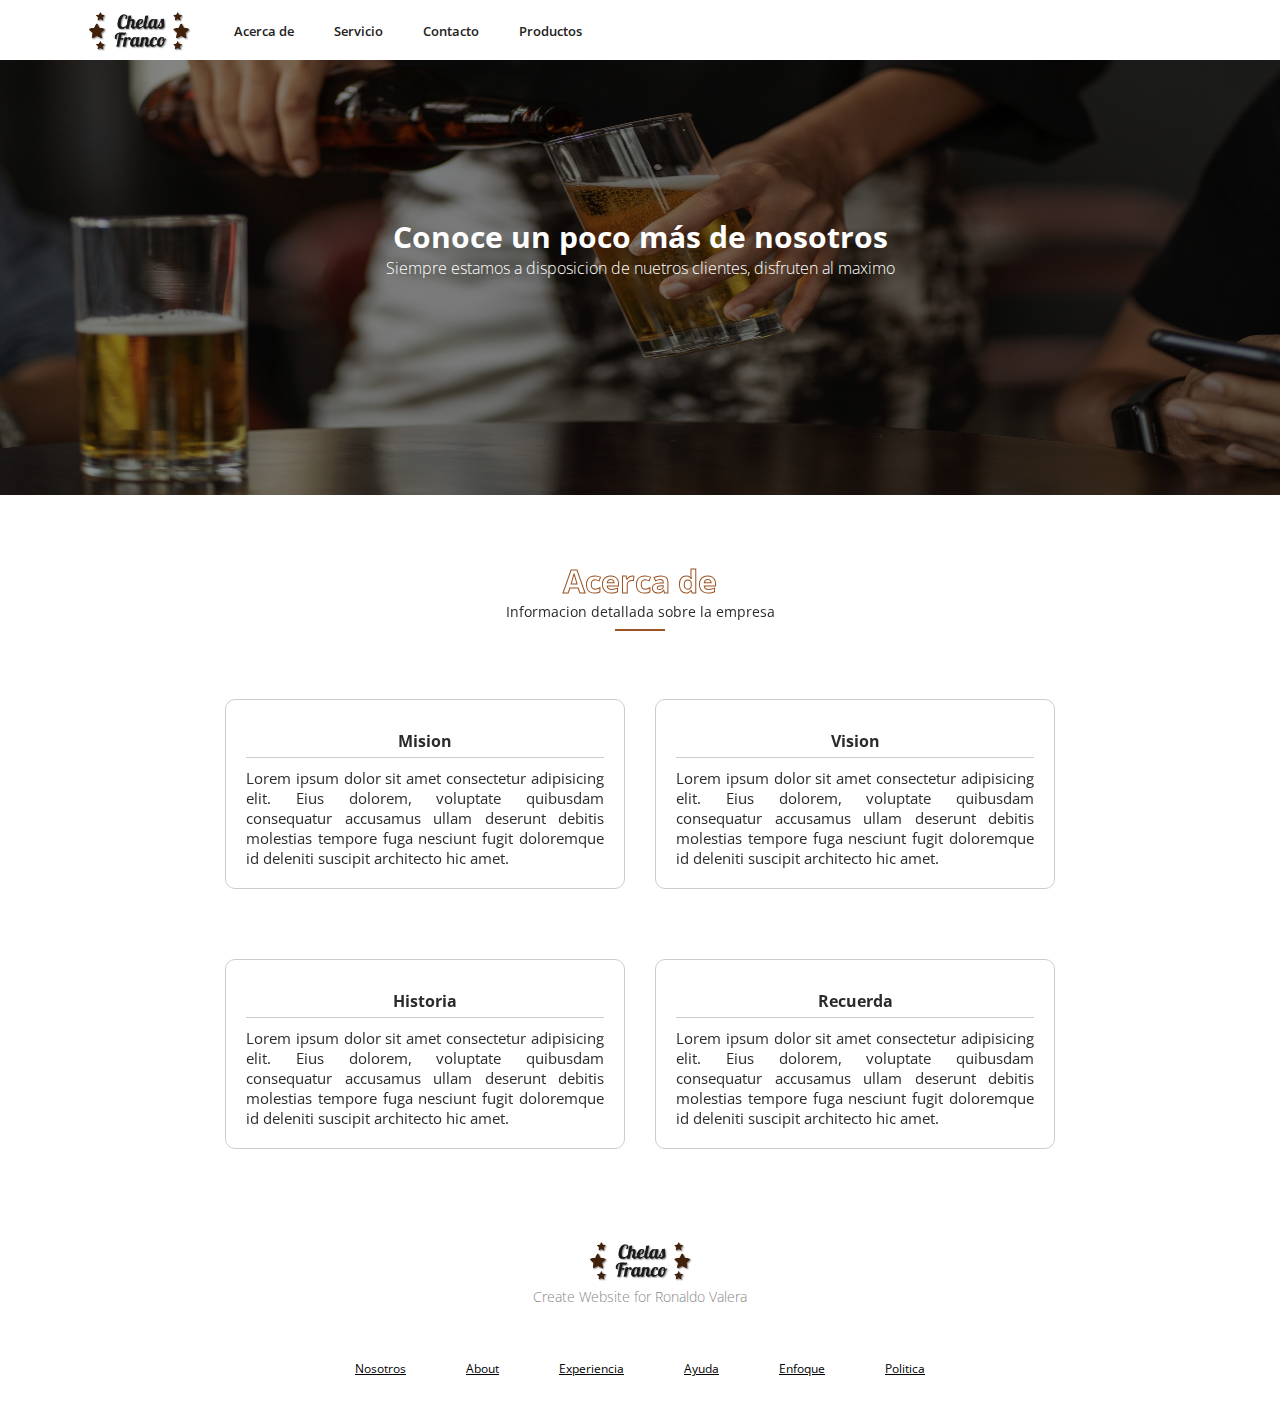
==== about.html @ 7041b20d "Add files via upload" ====
<html lang="es">

<head>
    <meta charset="UTF-8">
    <meta name="author" content="Ronaldo Valera">
    <meta name="viewport"
        content="width=device-width, user-scalable=no, initial-scale=1.0, maximum-scale=1.0, minimum-scale=1.0">
    <title>Nosotros</title>
    
    <link rel="stylesheet" href="css/about.css">
    <link rel="icon" href="imagenes/iconlo.png" type="image/x-icon" />
    <!--ICONOS FONTAWESONE-->
    <link rel="stylesheet" href="https://pro.fontawesome.com/releases/v5.10.0/css/all.css"
        integrity="sha384-AYmEC3Yw5cVb3ZcuHtOA93w35dYTsvhLPVnYs9eStHfGJvOvKxVfELGroGkvsg+p" crossorigin="anonymous" />
    <!--FUENTES GOOGLE ROBOTO-->
    <link rel="preconnect" href="https://fonts.gstatic.com">
<link href="https://fonts.googleapis.com/css2?family=Libre+Baskerville:ital,wght@0,400;0,700;1,400&family=Merriweather:ital,wght@0,300;0,400;0,700;1,300;1,400&display=swap" rel="stylesheet">
    <link rel="preconnect" href="https://fonts.gstatic.com">
<link href="https://fonts.googleapis.com/css2?family=Libre+Baskerville:ital,wght@0,400;0,700;1,400&display=swap" rel="stylesheet">
    <link rel="preconnect" href="https://fonts.gstatic.com">
    <link href="https://fonts.googleapis.com/css2?family=Roboto:wght@100;300;400;500;700;900&display=swap"
        rel="stylesheet">
    <link rel="preconnect" href="https://fonts.gstatic.com">
    <link href="https://fonts.googleapis.com/css2?family=Open+Sans:wght@300;400;600;700&display=swap" rel="stylesheet">
    <script src="animations/scrollreveal.js"></script>
</head>

<body>
    <header>
        <nav class="animacionTop">
            <div class="bloqueUno">
                <a href="index.html"><img src="imagenes/negro.png" width="150px"></a>
                <div class="boton btnSup">
                    <i class="fas fa-bars"></i>
                </div>

            </div>
            <div class="bloqueDos show">
                <ul class="list-uno">
                    <li><a class="items" href="about.html">Acerca de</a></li>
                        <li><a class="items" href="service.html">Servicio</a></li>
                        <li><a class="items" href="contacto.html">Contacto</a></li>
                        <li><a class="items" href="typePlants.html">Productos</a></li>

                </ul>
                <ul class="list-dos">
                    <li><a class="fab fa-facebook-square"></a></li>
                    <li><a class="fab fa-instagram"></a></li>
                    <li><a class="fab fa-twitter-square"></a></li>
                </ul>
            </div>
        </nav>
    </header>

    <section class="fondo-cuadro">
        <img src="imagenes/about.jpg" alt="">
        <div class="title--cuadro">
        <h3>Conoce un poco más de nosotros</h3>
        <p>Siempre estamos a disposicion de nuetros clientes, disfruten al maximo</p>
    </div>
    </section>

    

    <div class="plants-import animacionBottom">
        <h1>Acerca de</h1>
        <p class="before-p">Informacion detallada sobre la empresa</p>
        <div class="group-plants">
            
            <div class="punto1 text-plants">
                <h5>Mision</h5>
                <p>Lorem ipsum dolor sit amet consectetur adipisicing elit. Eius dolorem, voluptate quibusdam
                    consequatur accusamus ullam deserunt debitis molestias tempore fuga nesciunt fugit doloremque id
                    deleniti suscipit architecto hic amet.</p>
            </div>
            <div class="punto2 text-plants">
                <h5>Vision</h5>
                <p>Lorem ipsum dolor sit amet consectetur adipisicing elit. Eius dolorem, voluptate quibusdam
                    consequatur accusamus ullam deserunt debitis molestias tempore fuga nesciunt fugit doloremque id
                    deleniti suscipit architecto hic amet.</p>
            </div>
            <div class="punto3 text-plants">
                <h5>Historia</h5>
                <p>Lorem ipsum dolor sit amet consectetur adipisicing elit. Eius dolorem, voluptate quibusdam
                    consequatur accusamus ullam deserunt debitis molestias tempore fuga nesciunt fugit doloremque id
                    deleniti suscipit architecto hic amet.</p>
            </div>
            <div class="punto4 text-plants">
                <h5>Recuerda</h5>
                <p>Lorem ipsum dolor sit amet consectetur adipisicing elit. Eius dolorem, voluptate quibusdam
                    consequatur accusamus ullam deserunt debitis molestias tempore fuga nesciunt fugit doloremque id
                    deleniti suscipit architecto hic amet.</p>
            </div>
        </div>

    </div>

    <footer>
        <div class="logo-foot">
            <img src="imagenes/negro.png" alt="" width="150px">
            <p>Create Website for Ronaldo Valera</p>
            <ul class="list-redes-foot">
                <li><a class="fab fa-facebook-square"></a></li>
                <li><a class="fab fa-instagram"></a></li>
                <li><a class="fab fa-twitter-square"></a></li>
            </ul>
        </div>
        <div class="foot">
            <ul>
                <li><a href="">Nosotros</a></li>
                <li><a href="">About</a></li>
                <li><a href="">Experiencia</a></li>
                <li><a href="">Ayuda</a></li>
                <li><a href="">Enfoque </a></li>
                <li><a class="ultimo" href="">Politica</a></li>

            </ul>
        </div>
    </footer>

    <script src="navmain.js"></script>
    <script src="animations/animateScroll.js"></script>
</body>

</html>
---- css/about.css ----
* {
  margin: 0;
  padding: 0;
  box-sizing: border-box;
  font-family: "Open Sans", sans-serif;
}

ul {
  list-style: none;
}

body {
  overflow-x: hidden;
}

ul {
  list-style: none;
}

nav {
  display: flex;
  width: 100%;
  position: fixed;
  top: 0;
  height: 60px;
  padding: 0 5%;
  margin: 0;
  z-index: 2;
  background-color: white;
}

nav .bloqueUno {
  display: flex;
  align-items: center;
  justify-content: space-between;
  color: white;
}

.boton {
  font-size: 23px;
  margin-right: 5%;
  visibility: hidden;
}

nav .bloqueDos {
  width: 100%;
  display: flex;
  align-items: center;
  justify-content: space-between;
}

nav .bloqueDos .list-uno {
  display: flex;
  align-items: center;
  margin: 0;
}

nav .bloqueDos .list-uno li {
  margin: 0 10px;
}

nav .bloqueDos .list-uno li a {
  text-decoration: none;
  color: #222222;
  font-size: 13px;
  font-weight: 600;
  padding: 10px;
}

nav .bloqueDos .list-uno li a:hover {
  transition: 0.5s;
  border-radius: 10px;
  color: rgba(151, 78, 29, 0.973);
}

nav .bloqueDos .list-dos {
  display: flex;
  align-items: center;
}

nav .bloqueDos .list-dos li {
  margin: 0 5px;
}

nav .bloqueDos .list-dos a {
  color: #888;
  font-size: 14px;
  cursor: pointer;
}

nav .bloqueDos .list-dos a:hover {
  color: #e4ac33;
  transition: 0.5s;
}

@media (min-width: 768px) and (max-width: 1024px) {
  nav {
    flex-direction: column;
    margin: 0;
    padding: 0;
    width: 100%;
    background-color: white;
  }

  .bloqueUno {
    padding: 0 5%;
    position: relative;
    top: 5px;
  }

  .bloqueDos {
    flex-direction: column;
    padding: 0;
    width: 100%;
    background-color: white;
    padding: 20px;
    position: relative;
    top: 0;
    transition: 0.5s ease-in-out;
    z-index: -1;
    border-top: 1px solid #ccc;
  }

  .bloqueDos.show {
    top: -500px;
  }

  .list-uno {
    flex-direction: column;
  }
  .list-uno li {
    padding: 5px;
  }

  .list-dos {
    margin: 10px 0 0 0;
  }

  .boton {
    visibility: visible;
  }
  .boton i {
    color: black;
    font-size: 25px;
  }
}
@media (min-width: 320px) and (max-width: 480px) {
  nav {
    flex-direction: column;
    margin: 0;
    padding: 0;
    width: 100%;
    height: 50px;
    background-color: white;
  }

  .bloqueUno {
    padding: 0 5% 2% 5%;
    position: relative;
    top: 5px;
  }
  .bloqueUno img {
    width: 100px;
  }

  .bloqueDos {
    flex-direction: column;
    padding: 0;
    width: 100%;
    background-color: white;
    padding: 20px;
    position: relative;
    top: -2px;
    transition: 0.5s ease-in-out;
    z-index: -1;
    border-top: 1px solid #ccc;
  }

  .bloqueDos.show {
    top: -500px;
  }

  .list-uno {
    flex-direction: column;
  }
  .list-uno li {
    padding: 5px;
  }

  .list-dos {
    margin: 10px 0 0 0;
  }

  .boton {
    visibility: visible;
  }
  .boton i {
    color: black;
    font-size: 15px;
  }
}
.fondo-cuadro {
  width: 100%;
  height: 55vh;
  padding: 0;
  margin: 0;
  position: relative;
  top: 0;
  left: 0;
  background: linear-gradient(to right, rgba(0, 0, 0, 0.418), rgba(0, 0, 0, 0.555));
}
.fondo-cuadro img {
  position: absolute;
  top: 0;
  left: 0;
  width: 100%;
  height: 100%;
  z-index: -1;
  background: #1a1a1a;
  background-position: center;
  background-size: cover;
  background-attachment: fixed;
}
.fondo-cuadro h3 {
  color: white;
  font-size: 30px;
}
.fondo-cuadro p {
  color: white;
  font-weight: 200;
}

.title--cuadro {
  width: 100%;
  height: 100%;
  display: flex;
  align-items: center;
  justify-content: center;
  flex-direction: column;
}

.julia {
  padding: 10% 10% 5% 10%;
  display: flex;
  align-items: center;
  justify-content: space-around;
}

.imagen-julia img {
  width: 40%;
  width: 200px;
}

.text-julia {
  width: 60%;
  text-align: center;
}

.text-julia h3 {
  font-size: 18px;
  color: #2b2b2b;
}

.text-julia h5 {
  display: inline-block;
  margin: 10px 0;
  padding: 3px 0;
  color: #2b2b2b;
  border-bottom: 1px solid #E0E0E0;
}

.text-julia p {
  font-size: 15px;
  font-weight: 300;
}

/*PLANTA GIF */
.plants-import {
  width: 100%;
  padding: 5%;
  display: flex;
  align-items: center;
  justify-content: center;
  flex-direction: column;
}
.plants-import h1 {
  text-align: center;
  -webkit-text-stroke: 1px rgba(151, 78, 29, 0.973);
  color: transparent;
}
.plants-import p {
  font-weight: 400;
}
.plants-import .before-p {
  color: #2b2b2b;
  position: relative;
  display: flex;
  align-items: center;
  justify-content: center;
  font-size: 14px;
  margin: 0 0 5% 0;
}
.plants-import .before-p::before {
  content: "";
  width: 50px;
  height: 2px;
  background-color: rgba(151, 78, 29, 0.973);
  position: absolute;
  bottom: -10px;
}
.plants-import .group-plants {
  display: grid;
  grid-template-columns: repeat(2, 1fr);
  grid-gap: 30px;
  position: relative;
}
.plants-import .group-plants .text-plants {
  width: 400px;
  height: 190px;
  margin: 20px 0;
  padding: 20px;
  border-radius: 10px;
  border: 1px solid #ccc;
  cursor: pointer;
  box-shadow: 0 0 #e4ac33 inset;
}
.plants-import .group-plants .text-plants h5 {
  color: #2b2b2b;
  font-size: 16px;
  padding: 0 0 5px 0;
  margin: 10px 0;
  border-bottom: 1px solid #ccc;
  text-align: center;
}
.plants-import .group-plants .text-plants p {
  text-align: justify;
  font-weight: 400;
  font-size: 15px;
  color: #2b2b2b;
}
.plants-import .group-plants .text-plants:hover {
  transition: 0.5s ease-in-out;
  box-shadow: 0 -300px #e4ac33 inset;
}
.plants-import .group-plants .text-plants:hover p {
  color: white;
}
.plants-import .group-plants .text-plants:hover h5 {
  color: black;
  border-bottom: 1px solid #e4ac33;
}

footer {
  width: 100%;
  padding: 0 5%;
  display: flex;
  align-items: center;
  justify-content: space-between;
  flex-direction: column;
}
footer .logo-foot {
  display: flex;
  align-items: center;
  justify-content: center;
  flex-direction: column;
}
footer .logo-foot p {
  font-size: 14px;
  font-weight: 200;
  color: #888;
}
footer .logo-foot .list-redes-foot {
  display: flex;
  align-items: center;
}
footer .logo-foot .list-redes-foot li {
  margin: 10px;
}
footer .logo-foot .list-redes-foot li a {
  color: #888;
  cursor: pointer;
}
footer .logo-foot .list-redes-foot li a:hover {
  transition: 0.5s;
  color: black;
}
footer .foot {
  width: 100%;
  padding: 30px 0;
}
footer .foot ul {
  display: flex;
  justify-content: center;
  align-items: center;
}
footer .foot ul li a {
  margin: 0 10px;
  padding: 0 20px;
  color: black;
  font-size: 12px;
}
footer .foot ul li .ultimo {
  border-right: 0;
}

/*---------------------------FOOTER----------------------*/
@media (min-width: 768px) and (max-width: 1024px) {
  .foot ul {
    flex-direction: column;
    border-top: 1px solid rgba(204, 204, 204, 0.596);
    border-bottom: 1px solid rgba(204, 204, 204, 0.616);
    padding: 10;
  }
  .foot ul li a {
    text-decoration: none;
  }
}
@media (min-width: 320px) and (max-width: 480px) {
  .logo-foot {
    text-align: center;
  }
  .logo-foot img {
    width: 130px;
  }

  .foot ul {
    flex-direction: column;
    border-top: 1px solid rgba(204, 204, 204, 0.596);
    padding: 10;
  }
  .foot ul li a {
    text-decoration: none;
  }
}
@media (min-width: 768px) and (max-width: 1024px) {
  /*--------------------------JULIA----------------------*/
  .fondo-cuadro {
    padding: 5%;
    text-align: center;
  }

  .julia {
    flex-direction: column;
    margin: 10% 0;
  }
  .julia .imagen-julia img {
    width: 170px;
  }
  .julia .text-julia {
    width: 100%;
  }

  /*PLANTA GIF */
  .plants-import {
    width: 100%;
    padding: 5% 10%;
    text-align: center;
  }
  .plants-import .group-plants {
    grid-template-columns: repeat(1, 1fr);
    grid-gap: 10px;
  }
  .plants-import .group-plants .text-plants {
    width: 100%;
  }
}
@media (min-width: 320px) and (max-width: 480px) {
  .fondo-cuadro {
    padding: 5%;
    text-align: center;
  }
  .fondo-cuadro h3 {
    font-size: 20px;
  }
  .fondo-cuadro p {
    font-size: 13px;
    color: #ccc;
  }

  .julia {
    flex-direction: column;
    margin: 10% 0;
  }
  .julia .imagen-julia img {
    width: 170px;
  }
  .julia .text-julia {
    width: 100%;
  }
  .julia .text-julia p {
    text-align: justify;
    font-size: 14px;
    font-weight: 400;
    color: #2b2b2b;
  }

  /*PLANTA GIF */
  .plants-import {
    width: 100%;
    padding: 5% 10%;
    text-align: center;
  }
  .plants-import .before-p {
    color: black;
  }
  .plants-import .group-plants {
    grid-template-columns: repeat(1, 1fr);
    grid-gap: 10px;
  }
  .plants-import .group-plants .text-plants {
    width: 100%;
    height: auto;
  }
}
/*# sourceMappingURL=about.css.map */

/*# sourceMappingURL=about.css.map */
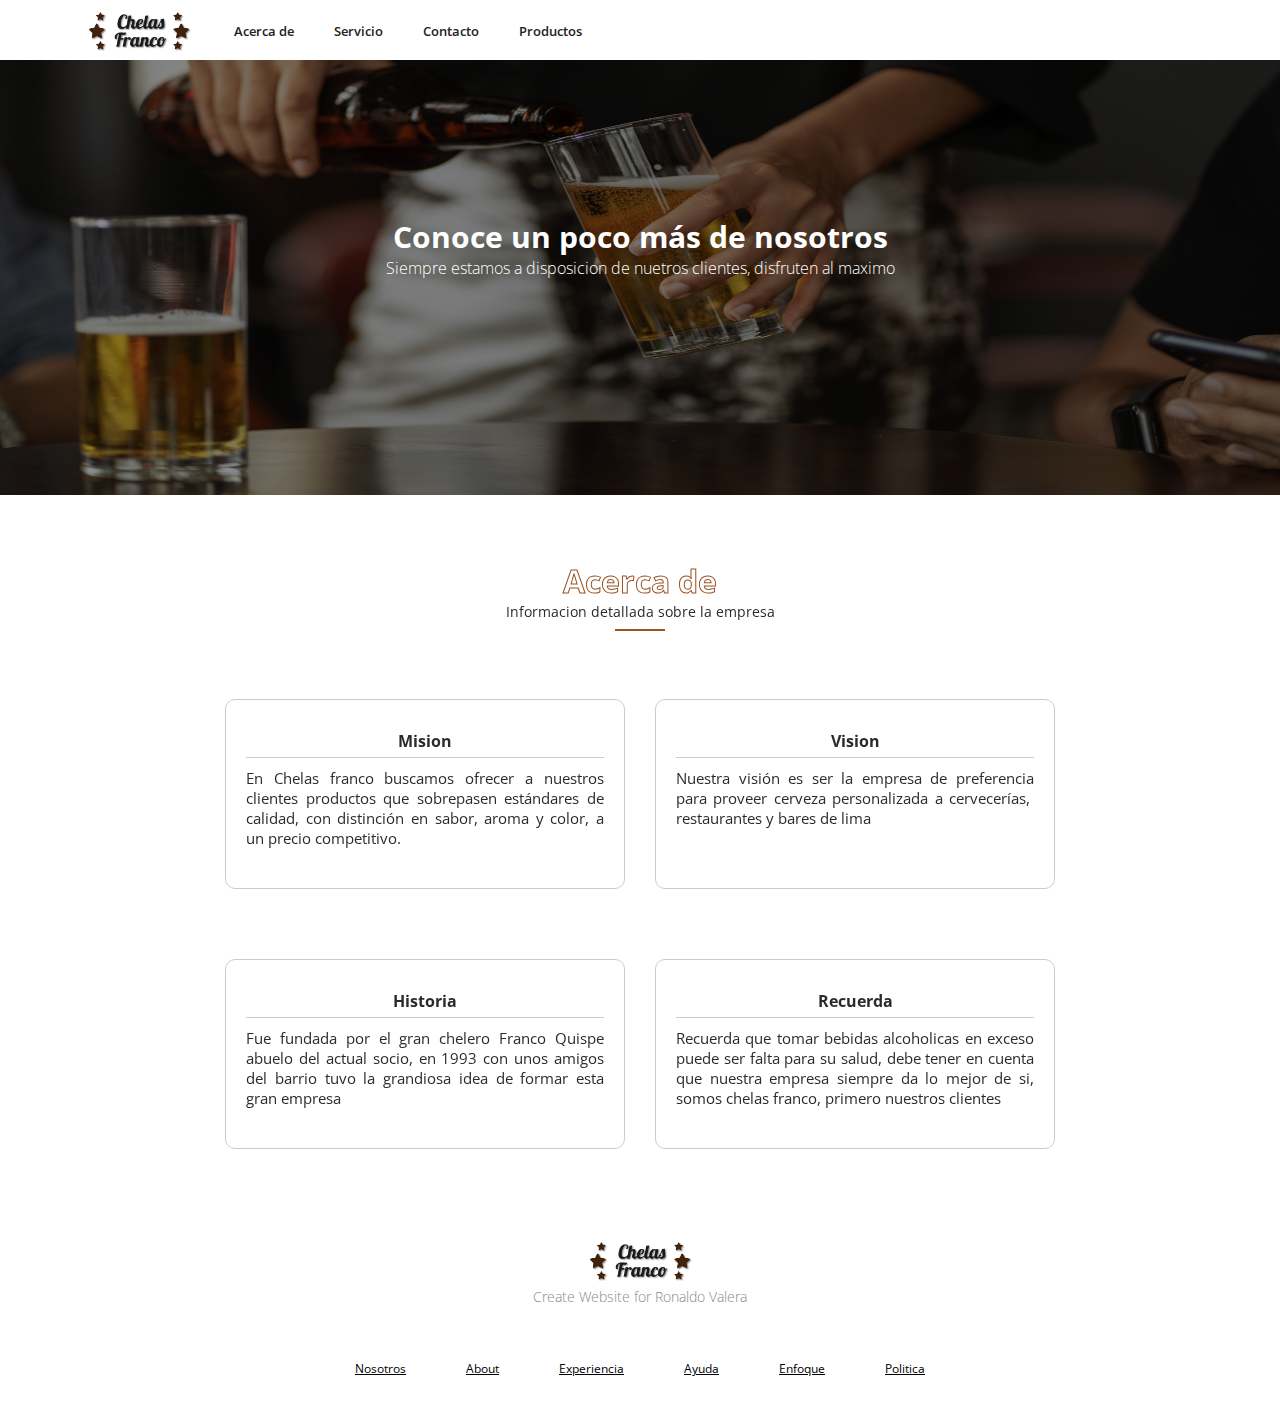
==== commit 31e09fc1: "Update about.html" ====
--- a/about.html
+++ b/about.html
@@ -69,27 +69,23 @@
             
             <div class="punto1 text-plants">
                 <h5>Mision</h5>
-                <p>Lorem ipsum dolor sit amet consectetur adipisicing elit. Eius dolorem, voluptate quibusdam
-                    consequatur accusamus ullam deserunt debitis molestias tempore fuga nesciunt fugit doloremque id
-                    deleniti suscipit architecto hic amet.</p>
+                <p>En Chelas franco buscamos ofrecer a nuestros clientes productos que sobrepasen estándares
+                    de calidad, con distinción en sabor, aroma y color, a un precio competitivo.</p>
             </div>
             <div class="punto2 text-plants">
                 <h5>Vision</h5>
-                <p>Lorem ipsum dolor sit amet consectetur adipisicing elit. Eius dolorem, voluptate quibusdam
-                    consequatur accusamus ullam deserunt debitis molestias tempore fuga nesciunt fugit doloremque id
-                    deleniti suscipit architecto hic amet.</p>
+                <p>Nuestra visión es ser la empresa de preferencia para proveer cerveza personalizada a cervecerías, 
+                    restaurantes y bares de lima</p>
             </div>
             <div class="punto3 text-plants">
                 <h5>Historia</h5>
-                <p>Lorem ipsum dolor sit amet consectetur adipisicing elit. Eius dolorem, voluptate quibusdam
-                    consequatur accusamus ullam deserunt debitis molestias tempore fuga nesciunt fugit doloremque id
-                    deleniti suscipit architecto hic amet.</p>
+                <p>Fue fundada por el gran chelero Franco Quispe abuelo del actual socio, en 1993 con unos amigos del barrio
+                tuvo la grandiosa idea de formar esta gran empresa</p>
             </div>
             <div class="punto4 text-plants">
                 <h5>Recuerda</h5>
-                <p>Lorem ipsum dolor sit amet consectetur adipisicing elit. Eius dolorem, voluptate quibusdam
-                    consequatur accusamus ullam deserunt debitis molestias tempore fuga nesciunt fugit doloremque id
-                    deleniti suscipit architecto hic amet.</p>
+                <p>Recuerda que tomar bebidas alcoholicas en exceso puede ser falta para su salud, debe tener en cuenta que nuestra
+                empresa siempre da lo mejor de si, somos chelas franco, primero nuestros clientes</p>
             </div>
         </div>
 
@@ -122,4 +118,4 @@
     <script src="animations/animateScroll.js"></script>
 </body>
 
-</html>+</html>
